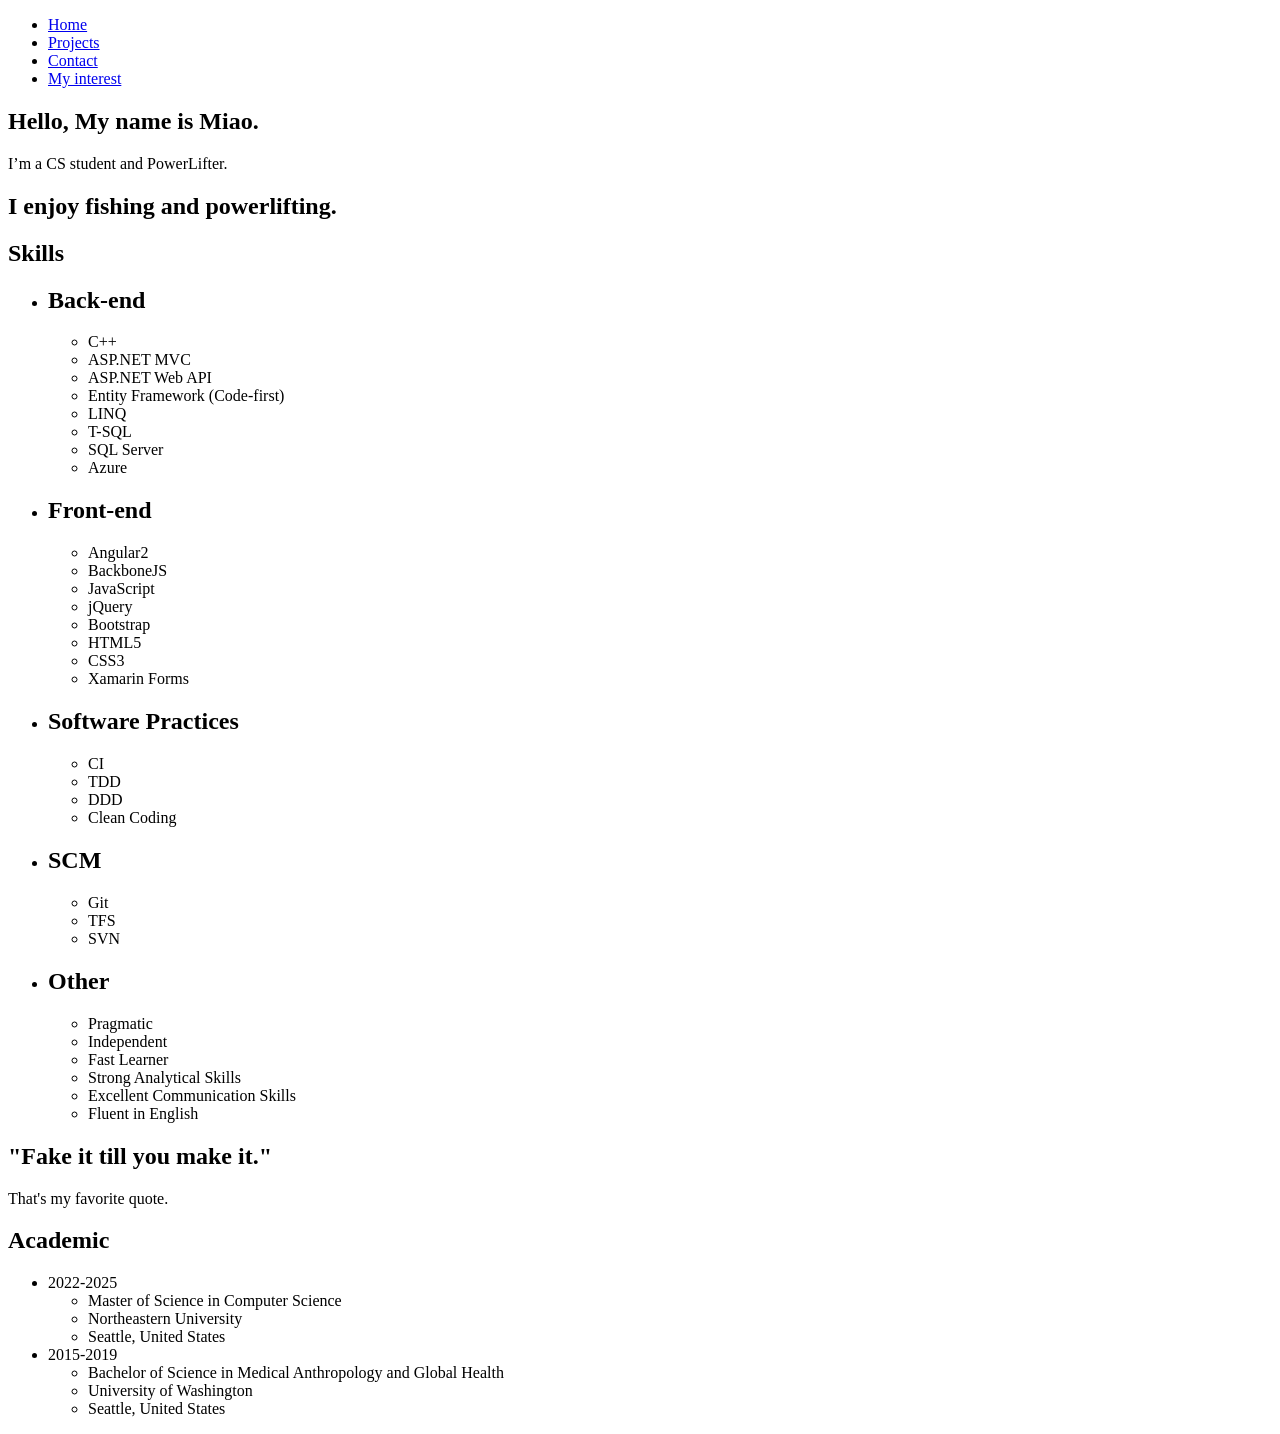
==== index.html @ c0b3d642 "web" ====
<!DOCTYPE html>
<html lang="en">
   <head>
      <meta charset="utf-8" />
      <meta http-equiv="X-UA-Compatible" content="IE=edge" />
      <meta name="viewport" content="width=device-width, initial-scale=1.0" />
      <meta name="description" content="Miao Xu's Personal Home Page" />
      <meta name="author" content="Miao Xu" />
      
      <meta property="og:image" content="Miao.jpg"/>
      <meta property="og:title" content="Miao Xu's Personal Home Page."/>
      <meta property="og:site_name" content="My Name is Miao."/>
      <meta property="og:type" content="website"/>

      <title>My Name is Miao - Miao Xu's Personal Home Page</title>
      <link rel="stylesheet" href="./style/style.ccs" />

   </head>
   <body>
    <header>
        <nav>
          <ul>
            <li><a class="active" href="index.html">Home</a></li>
            <li><a href="projects.html">Projects</a></li>
            <li><a href="contact.html">Contact</a></li>
            <li><a href="interest.html">My interest</a></li>
          </ul>
        </nav>
      </header>
      
      <section id="section-hello">
         <div class="container">
            <div class="jumbotron">
               <h1 class="animated bounceInDown">Hello, My name is Miao.</h1>
               <div id="description" class="animated shake">I’m a <span class="text-highlight-primary">CS student</span> and <span class="text-highlight-secondary">PowerLifter</span>.</div>
               
            </div>
         </div>
      </section>
      <section class="spice spice-primary">
         <div class="container">
            <h1>I enjoy fishing and powerlifting.</h1>
         </div>
      </section>
      <section id="section-skills">
         <div class="container">
            <div class="jumbotron">
               <h1>Skills</h1>
               <ul id="skills">
                  <li class="skill-category">
                     <h2>Back-end</h2>
                     <ul class="tags">
                        <li>C++</li>
                        <li>ASP.NET MVC</li>
                        <li>ASP.NET Web API</li>
                        <li>Entity Framework (Code-first)</li>
                        <li>LINQ</li>
                        <li>T-SQL</li>
                        <li>SQL Server</li>
                        <li>Azure</li>
                     </ul>
                  </li>
                  <li class="skill-category">
                     <h2>Front-end</h2>
                     <ul class="tags">
                        <li>Angular2</li>
                        <li>BackboneJS</li>
                        <li>JavaScript</li>
                        <li>jQuery</li>
                        <li>Bootstrap</li>
                        <li>HTML5</li>
                        <li>CSS3</li>
                        <li>Xamarin Forms</li>
                     </ul>
                  </li>
                  <li class="skill-category">
                     <h2>Software Practices</h2>
                     <ul class="tags">
                        <li>CI</li>
                        <li>TDD</li>
                        <li>DDD</li>
                        <li>Clean Coding</li>
                     </ul>
                  </li>
                  <li class="skill-category">
                     <h2>SCM</h2>
                     <ul class="tags">
                        <li>Git</li>
                        <li>TFS</li>
                        <li>SVN</li>
                     </ul>
                  </li>
            
                  <li class="skill-category">
                     <h2>Other</h2>
                     <ul class="tags">
                        <li>Pragmatic</li>
                        <li>Independent</li>
                        <li>Fast Learner</li>
                        <li>Strong Analytical Skills</li>
                        <li>Excellent Communication Skills</li>
                        <li>Fluent in English</li>
                     </ul>
                  </li>
               </ul>
               </ul>
            </div>
         </div>
      </section>
      <section class="spice spice-big spice-secondary">
         <div class="container">
            <h1>"Fake it till you make it."</h1>
            <p>
            That's my favorite quote.
            </p>
         </div>
      </section>
      
      <section id="section-qualifications">
         <div class="container">
            <div class="jumbotron">
               <h1>Academic</h1>
               <ul class="qualifications">
                  <li class="qualification">
                     <date>2022-2025</date>
                     <ul class="qualification-details">
                        <li class="qualification-name">Master of Science in Computer Science</li>
                        <li class="qualification-issuer">Northeastern University</li>
                        <li class="qualification-place">Seattle, United States</li>
                     </ul>
                  </li>
                  <li class="qualification">
                     <date>2015-2019</date>
                     <ul class="qualification-details">
                        <li class="qualification-name">Bachelor of Science in Medical Anthropology and Global Health</li>
                        <li class="qualification-issuer">University of Washington</li>
                        <li class="qualification-place">Seattle, United States</li>
                     </ul>
                  </li>
               </ul>
               
            </div>
         </div>
      </section>
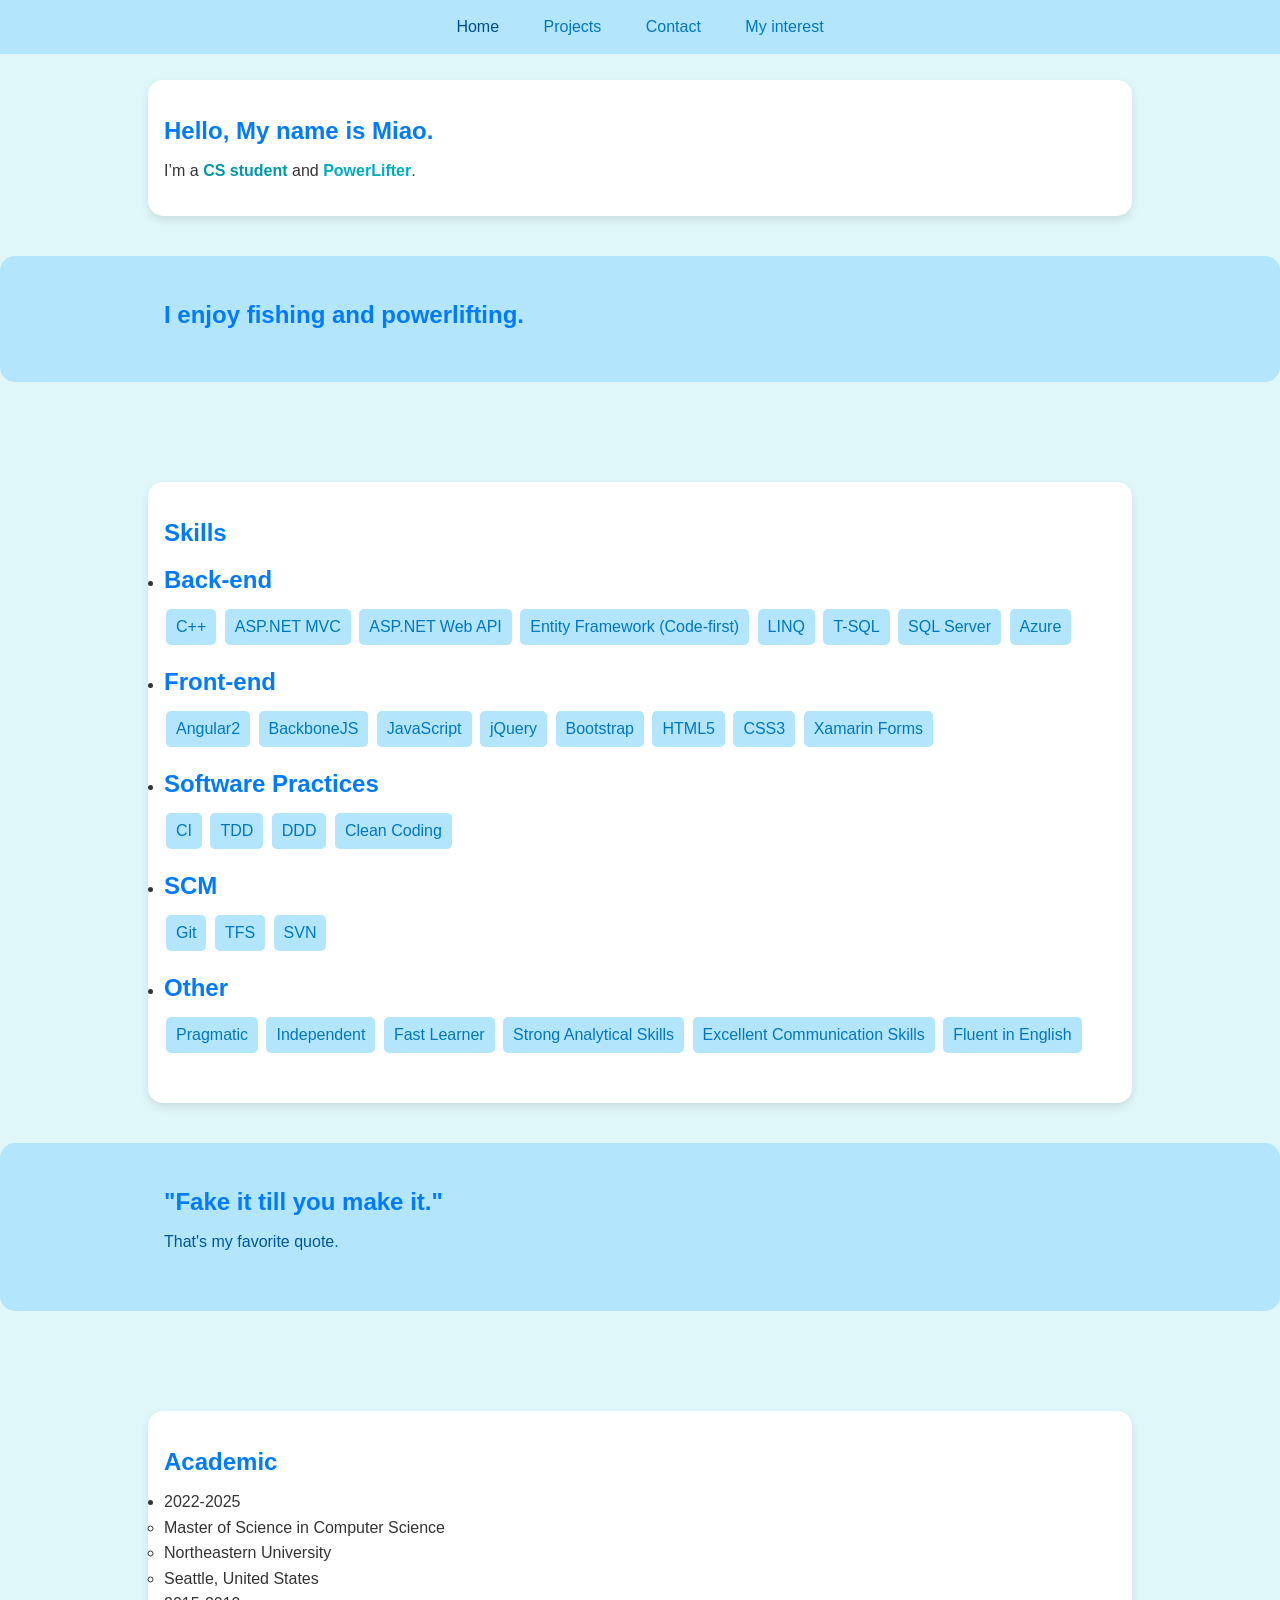
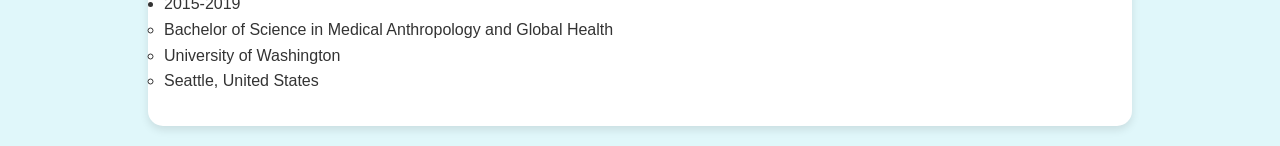
==== commit c4b41e39: "web" ====
--- a/index.html
+++ b/index.html
@@ -14,7 +14,7 @@
       <meta property="og:type" content="website"/>
 
       <title>My Name is Miao - Miao Xu's Personal Home Page</title>
-      <link rel="stylesheet" href="./style/style.ccs" />
+      <link rel="stylesheet" href="./style/style.css" />
 
    </head>
    <body>
--- a/style/style.css
+++ b/style/style.css
@@ -0,0 +1,132 @@
+/* General Resets */
+* {
+    margin: 0;
+    padding: 0;
+    box-sizing: border-box;
+    font-family: 'Questrial', sans-serif; 
+}
+
+body, html {
+    color: #333;
+    line-height: 1.6;
+    background-color: #e0f7fa; 
+}
+
+/* Container Styling */
+.container {
+    width: 80%;
+    margin: auto;
+    overflow: hidden;
+    padding: 20px;
+}
+
+/* Jumbotron Styling */
+.jumbotron {
+    padding: 2rem 1rem;
+    background-color: #ffffff; 
+    margin-top: 60px; 
+    border-radius: 15px;
+    box-shadow: 0 4px 8px rgba(0, 0, 0, 0.1);
+    transition: all 0.3s ease;
+}
+
+.jumbotron:hover {
+    transform: translateY(-5px);
+}
+
+/* Navigation Bar Styling */
+header nav {
+    background-color: #b3e5fc; 
+    overflow: hidden;
+    position: fixed; 
+    top: 0;
+    width: 100%;
+    z-index: 1000; 
+}
+
+header nav ul {
+    list-style: none;
+    padding: 0;
+    text-align: center;
+    margin: 0;
+}
+
+header nav ul li {
+    display: inline-block;
+}
+
+header nav ul li a {
+    display: inline-block;
+    padding: 14px 20px;
+    color: #0277bd; 
+    text-decoration: none;
+    transition: color 0.3s ease; 
+}
+
+header nav ul li a:hover,
+header nav ul li a.active {
+    color: #004c8c; 
+}
+
+/* Typography */
+h1, h2, h3 {
+    color: #007bff;
+    margin-bottom: 0.5rem;
+}
+
+p {
+    margin-bottom: 1rem;
+}
+
+.text-highlight-primary {
+    color: #0097a7;
+    font-weight: bold;
+}
+
+.text-highlight-secondary {
+    color: #00acc1;
+    font-weight: bold;
+}
+
+/* Skills Section */
+#skills .skill-category {
+    margin-bottom: 1rem;
+}
+
+#skills .tags li {
+    display: inline-block;
+    background: #b3e5fc;
+    color: #0277bd;
+    padding: 5px 10px;
+    margin: 2px;
+    border-radius: 5px;
+    transition: background-color 0.3s ease;
+}
+
+#skills .tags li:hover {
+    background-color: #81d4fa;
+}
+
+/* Spice Section Styling */
+.spice, .spice-primary, .spice-secondary {
+    background-color: #b3e5fc;
+    color: #01579b;
+    margin: 20px 0;
+    padding: 20px;
+    border-radius: 15px;
+}
+
+/* Responsive Design */
+@media (max-width: 768px) {
+    .container {
+        width: 95%;
+    }
+
+    header nav ul li a {
+        padding: 14px 10px; /* Adjust padding for smaller screens */
+    }
+}
+
+/* Import Fonts and Bootstrap CSS */
+@import url('https://fonts.googleapis.com/css?family=Questrial');
+@import url('/css/bootstrap.min.css');
